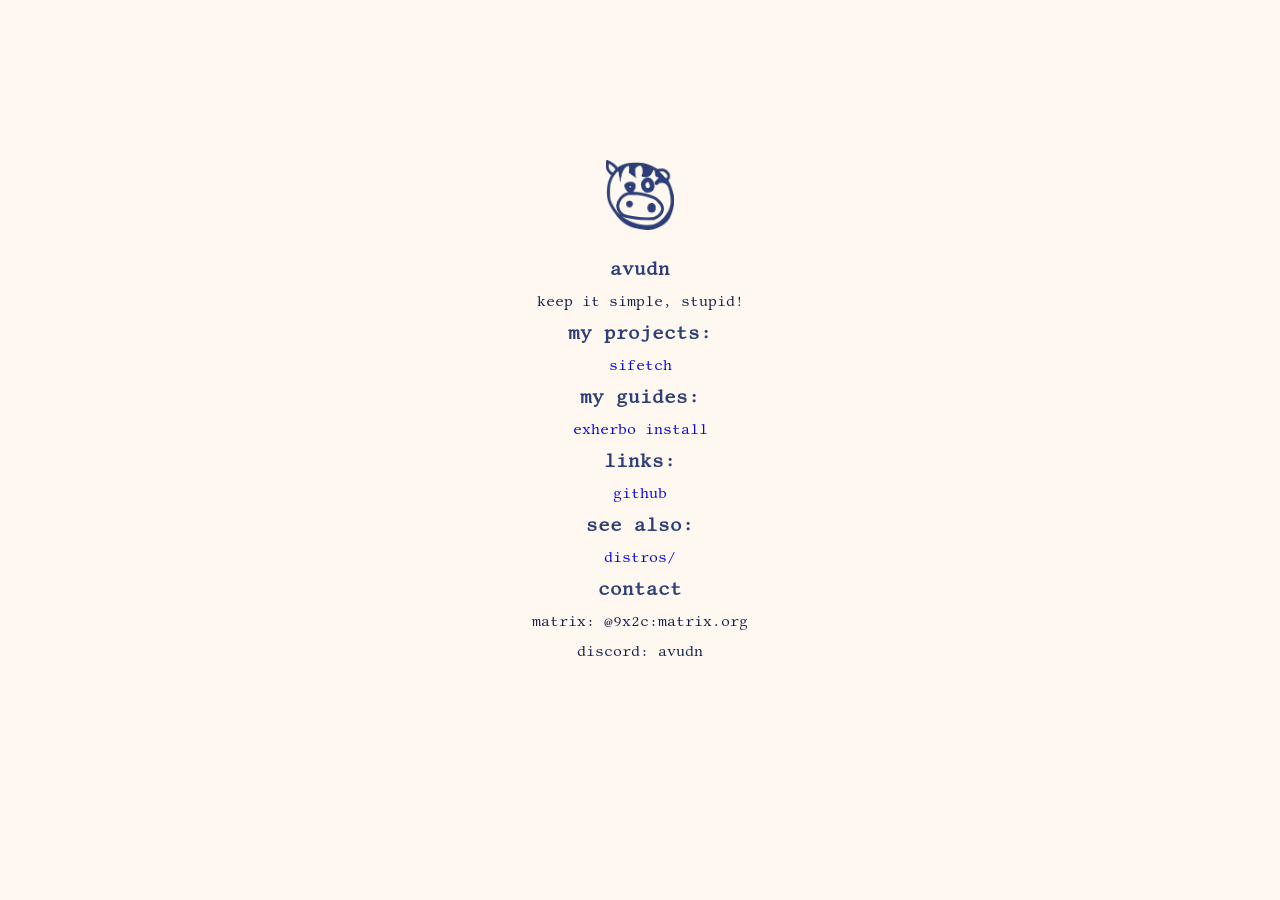
==== index.html @ e0996505 "upd" ====
<!DOCTYPE html>
<html>
	<head>
		<title> avudn </title>	
		<link rel="stylesheet" href="./css/project.css">
		<link rel="icon" type="image/png" href="exherbo4.png">
	</head>

	<body>
		<div>
			<a href="https://github.com/avudn/"> <img src="exherbo4.png" class="header" height=70px></a>
			<a href="https://github.com/avudn/"> <h1 style=" margin-top: 25px;"> avudn </h1></a>
			<p> keep it simple, stupid! </p>

					<h1> my projects: </h1>
					<p><a href="https://github.com/avudn/sifetch"> sifetch </p></a>

					<h1> my guides: </h1>
					<p><a href="https://github.com/avudn/exherbo-ru-guide">exherbo install</a></p>

					<h1> links: </h1>
					<p><a href="https://github.com/avudn"> github </a></p>

					<h1> see also: </h1>
					<p><a href="./distros.html"> distros/ </a></p>

					<h1> contact </h1>
					<p>matrix: @9x2c:matrix.org</p>
					<p>discord: avudn</p>
		</div>
	</body>

</html>
---- css/project.css ----
@font-face {
    font-family: libertinus;
    src: url("../fonts/libertinus.otf");
}


.header {
	margin-top: 125px;
}

div {

	background-color: #FFF8F0;
	text-align: center;
}

h1 {
	font-family: libertinus;
	color: #2C3F7A;
	font-size: 18px;
}

body {
	margin-top: 35px;
	background-color: #FFF8F0;
	justify-content: center;
}

a {
	text-decoration: none;
}

p {
	
	color: #111D4A;
	font-family: libertinus;
	font-size: 14px;
}
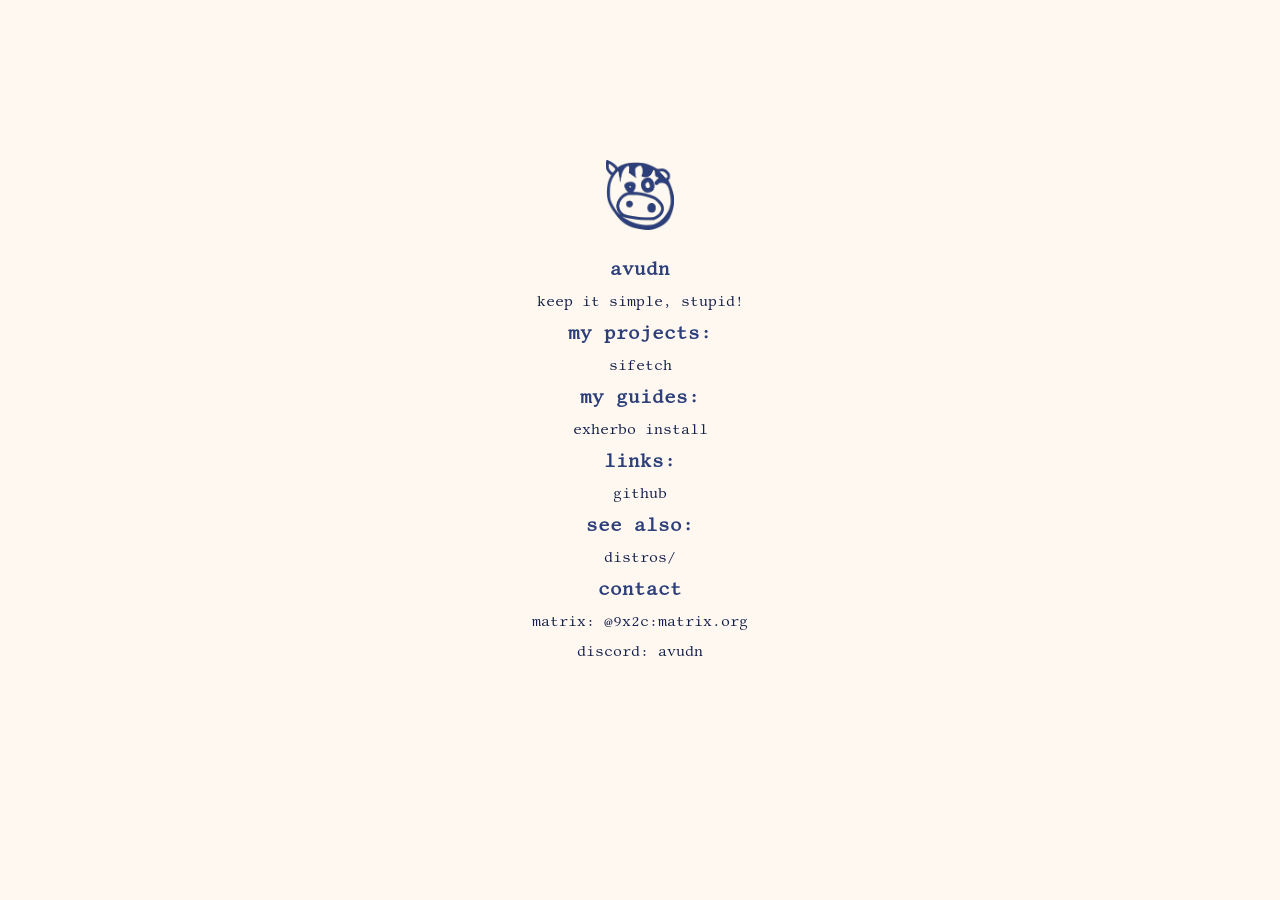
==== commit a1b98441: "upd" ====
--- a/index.html
+++ b/index.html
@@ -2,11 +2,52 @@
 <html>
 	<head>
 		<title> avudn </title>	
-		<link rel="stylesheet" href="./css/project.css">
 		<link rel="icon" type="image/png" href="exherbo4.png">
 	</head>
 
-	<body>
+	<style>
+
+		@font-face {
+    		font-family: libertinus;
+    		src: url("./fonts/libertinus.otf");
+		}
+
+
+		.header {
+			margin-top: 125px;
+		}
+
+		div {
+			background-color: #FFF8F0;
+			text-align: center;
+		}
+
+		h1 {
+			font-family: libertinus;
+			color: #2C3F7A;
+			font-size: 18px;
+		}
+
+		body {
+			margin-top: 35px;
+			background-color: #FFF8F0;
+			justify-content: center;
+		}
+
+		a {
+			color: #111D4A;
+			text-decoration: none;
+		}
+
+		p {	
+			color: #111D4A;
+			font-family: libertinus;
+			font-size: 14px;
+		}
+
+	</style>
+
+	<body> 
 		<div>
 			<a href="https://github.com/avudn/"> <img src="exherbo4.png" class="header" height=70px></a>
 			<a href="https://github.com/avudn/"> <h1 style=" margin-top: 25px;"> avudn </h1></a>
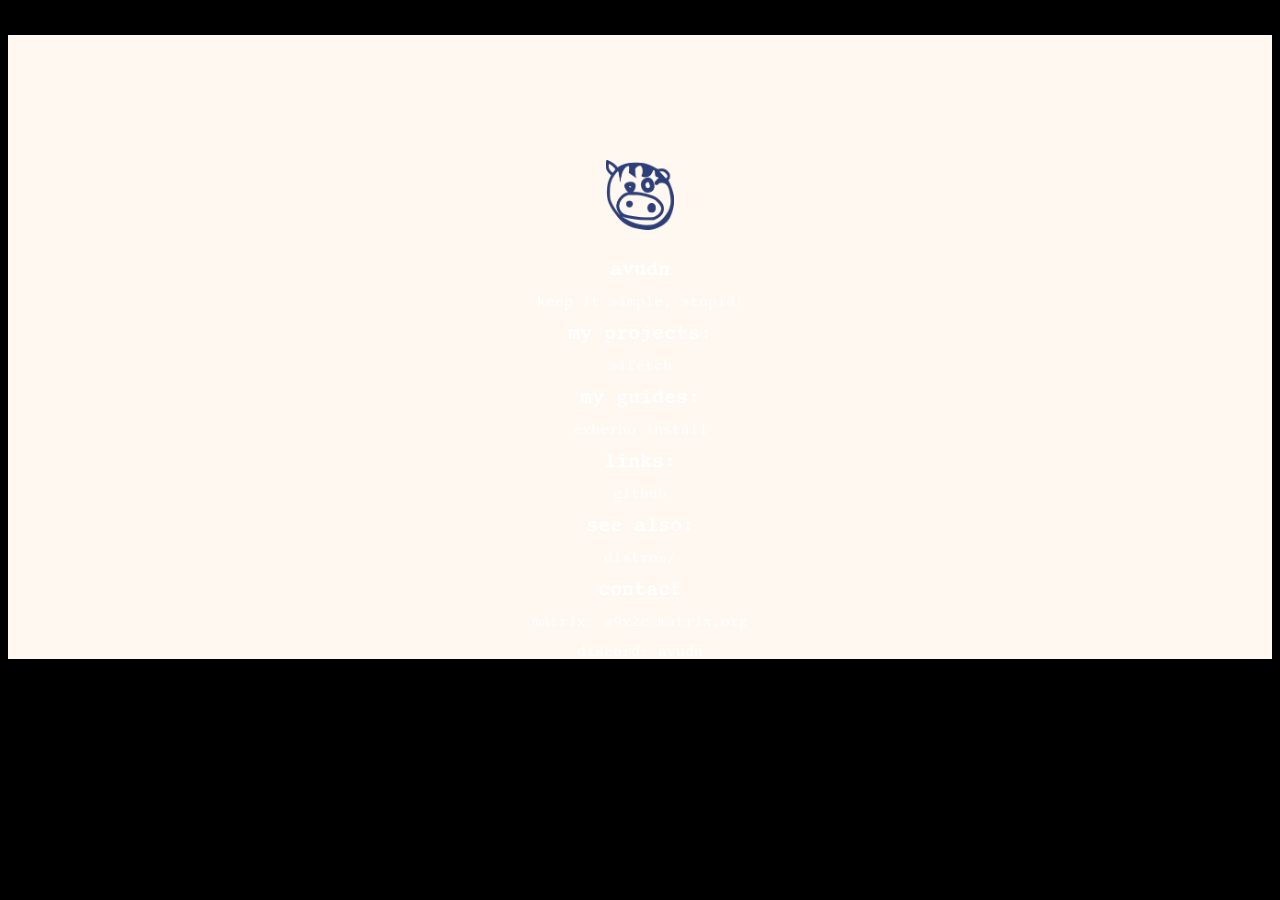
==== commit 343bd05a: "Update" ====
--- a/index.html
+++ b/index.html
@@ -1,7 +1,7 @@
 <!DOCTYPE html>
 <html>
 	<head>
-		<title> avudn </title>	
+		<title> avudn </title>
 		<link rel="icon" type="image/png" href="exherbo4.png">
 	</head>
 
@@ -24,30 +24,30 @@
 
 		h1 {
 			font-family: libertinus;
-			color: #2C3F7A;
+			color: #FFFFFF;
 			font-size: 18px;
 		}
 
 		body {
 			margin-top: 35px;
-			background-color: #FFF8F0;
+			background-color: #000000;
 			justify-content: center;
 		}
 
 		a {
-			color: #111D4A;
+			color: #FFFFFF;
 			text-decoration: none;
 		}
 
-		p {	
-			color: #111D4A;
+		p {
+			color: #FFFFFF;
 			font-family: libertinus;
 			font-size: 14px;
 		}
 
 	</style>
 
-	<body> 
+	<body>
 		<div>
 			<a href="https://github.com/avudn/"> <img src="exherbo4.png" class="header" height=70px></a>
 			<a href="https://github.com/avudn/"> <h1 style=" margin-top: 25px;"> avudn </h1></a>
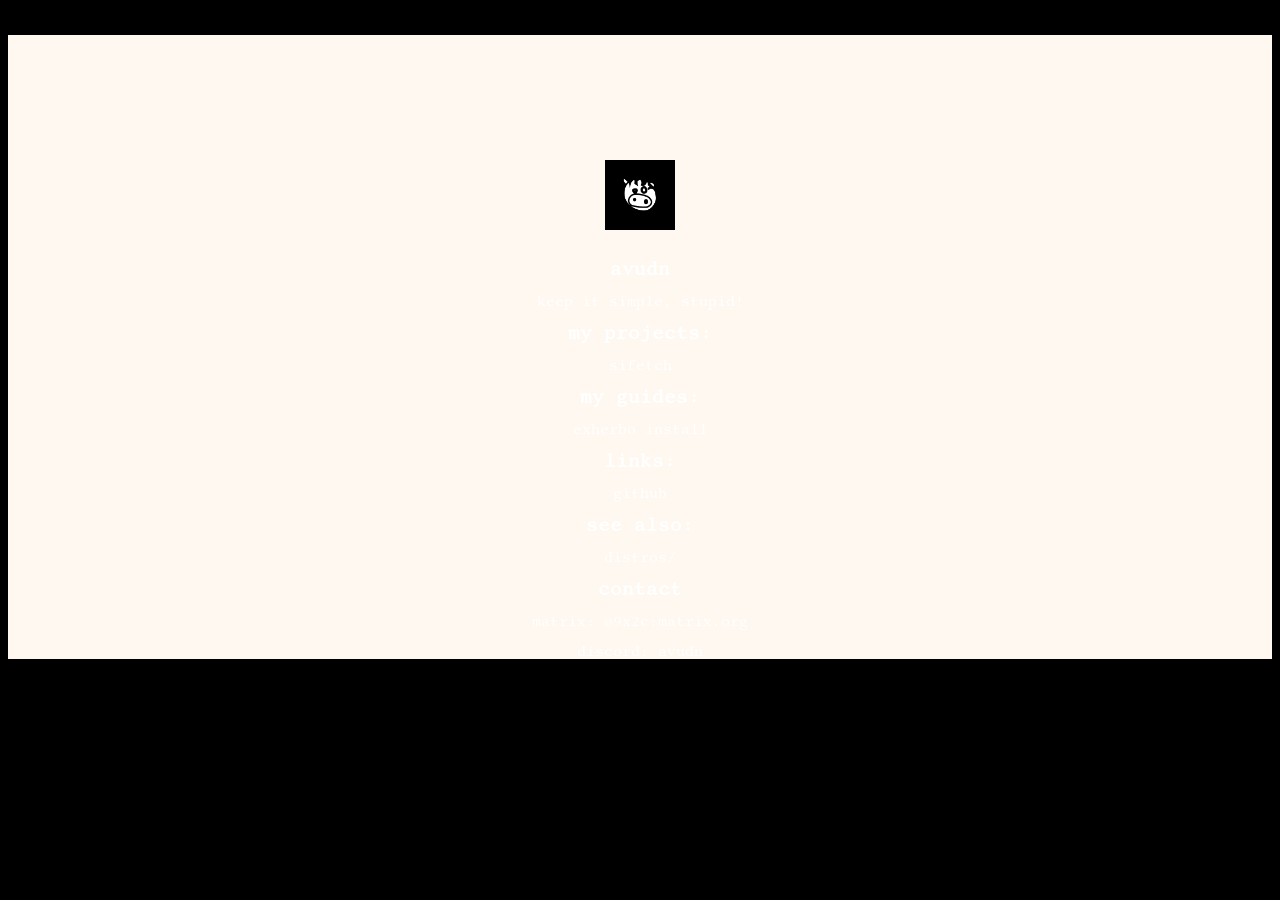
==== commit bece2037: "Update" ====
--- a/index.html
+++ b/index.html
@@ -2,7 +2,7 @@
 <html>
 	<head>
 		<title> avudn </title>
-		<link rel="icon" type="image/png" href="exherbo4.png">
+		<link rel="icon" type="image/png" href="exherbo3.png">
 	</head>
 
 	<style>
@@ -49,7 +49,7 @@
 
 	<body>
 		<div>
-			<a href="https://github.com/avudn/"> <img src="exherbo4.png" class="header" height=70px></a>
+			<a href="https://github.com/avudn/"> <img src="exherbo3.png" class="header" height=70px></a>
 			<a href="https://github.com/avudn/"> <h1 style=" margin-top: 25px;"> avudn </h1></a>
 			<p> keep it simple, stupid! </p>
 
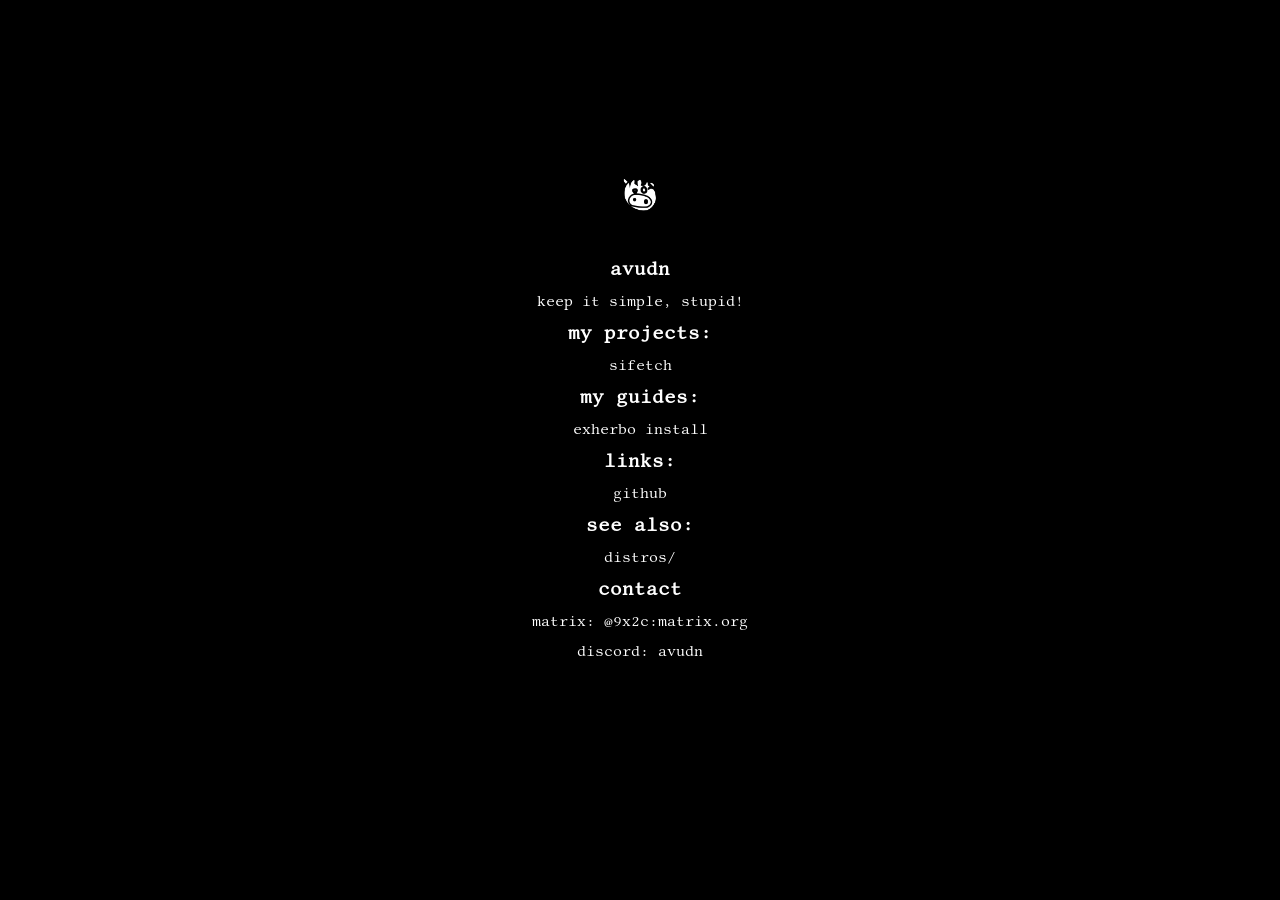
==== commit d5f067bb: "Update" ====
--- a/index.html
+++ b/index.html
@@ -18,7 +18,7 @@
 		}
 
 		div {
-			background-color: #FFF8F0;
+			background-color: #000000;
 			text-align: center;
 		}
 
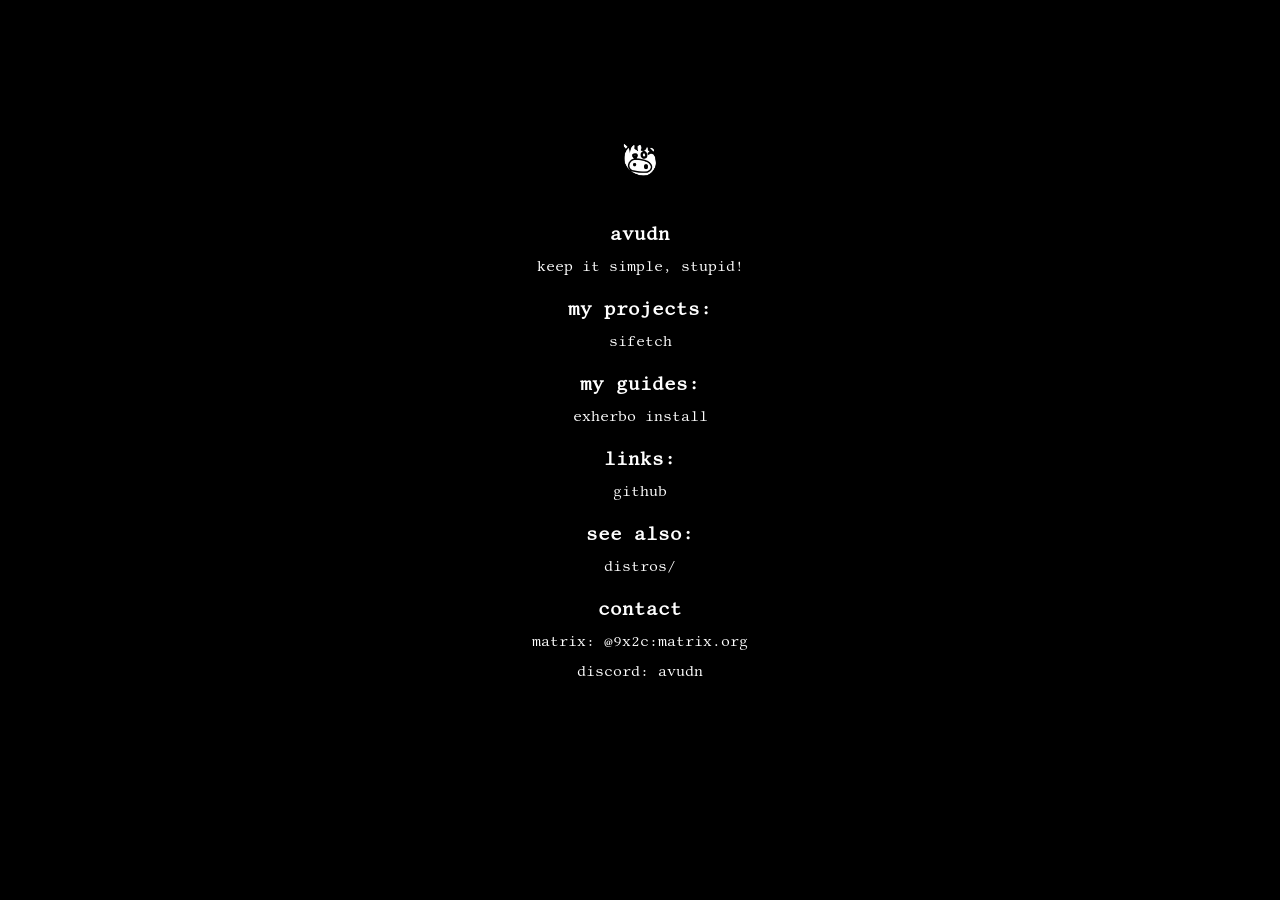
==== commit 7286cde7: "Update" ====
--- a/index.html
+++ b/index.html
@@ -1,76 +1,87 @@
 <!DOCTYPE html>
-<html>
-	<head>
-		<title> avudn </title>
-		<link rel="icon" type="image/png" href="exherbo3.png">
-	</head>
+<html lang="en">
+<head>
+    <meta charset="UTF-8">
+    <meta name="viewport" content="width=device-width, initial-scale=1.0">
 
-	<style>
+    <title>avudn</title>
+    <link rel="icon" type="image/png" href="exherbo3.png">
 
-		@font-face {
-    		font-family: libertinus;
-    		src: url("./fonts/libertinus.otf");
-		}
+    <style>
+        @font-face {
+            font-family: libertinus;
+            src: url("./fonts/libertinus.otf");
+        }
 
+        body {
+            margin: 35px 0 0;
+            background-color: #000;
+            color: #fff;
+            font-family: libertinus, serif;
+            text-align: center;
+        }
 
-		.header {
-			margin-top: 125px;
-		}
+        .container {
+            margin-top: 125px;
+        }
 
-		div {
-			background-color: #000000;
-			text-align: center;
-		}
+        h1 {
+            margin: 25px 0 0;
+            font-size: 18px;
+        }
 
-		h1 {
-			font-family: libertinus;
-			color: #FFFFFF;
-			font-size: 18px;
-		}
+        p {
+            font-size: 14px;
+        }
 
-		body {
-			margin-top: 35px;
-			background-color: #000000;
-			justify-content: center;
-		}
+        a {
+            color: #fff;
+            text-decoration: none;
+        }
 
-		a {
-			color: #FFFFFF;
-			text-decoration: none;
-		}
+        .logo {
+            height: 70px;
+        }
+    </style>
+</head>
 
-		p {
-			color: #FFFFFF;
-			font-family: libertinus;
-			font-size: 14px;
-		}
+<body>
+    <main class="container">
+        <a href="https://github.com/avudn/">
+            <img src="exherbo3.png" class="logo" alt="avudn">
+        </a>
 
-	</style>
+        <a href="https://github.com/avudn/">
+            <h1>avudn</h1>
+        </a>
 
-	<body>
-		<div>
-			<a href="https://github.com/avudn/"> <img src="exherbo3.png" class="header" height=70px></a>
-			<a href="https://github.com/avudn/"> <h1 style=" margin-top: 25px;"> avudn </h1></a>
-			<p> keep it simple, stupid! </p>
+        <p>keep it simple, stupid!</p>
 
-					<h1> my projects: </h1>
-					<p><a href="https://github.com/avudn/sifetch"> sifetch </p></a>
+        <h1>my projects:</h1>
+        <p>
+            <a href="https://github.com/avudn/sifetch">sifetch</a>
+        </p>
 
-					<h1> my guides: </h1>
-					<p><a href="https://github.com/avudn/exherbo-ru-guide">exherbo install</a></p>
+        <h1>my guides:</h1>
+        <p>
+            <a href="https://github.com/avudn/exherbo-ru-guide">
+                exherbo install
+            </a>
+        </p>
 
-					<h1> links: </h1>
-					<p><a href="https://github.com/avudn"> github </a></p>
+        <h1>links:</h1>
+        <p>
+            <a href="https://github.com/avudn">github</a>
+        </p>
 
-					<h1> see also: </h1>
-					<p><a href="./distros.html"> distros/ </a></p>
+        <h1>see also:</h1>
+        <p>
+            <a href="./distros.html">distros/</a>
+        </p>
 
-					<h1> contact </h1>
-					<p>matrix: @9x2c:matrix.org</p>
-					<p>discord: avudn</p>
-		</div>
-	</body>
-
+        <h1>contact</h1>
+        <p>matrix: @9x2c:matrix.org</p>
+        <p>discord: avudn</p>
+    </main>
+</body>
 </html>
-
-
